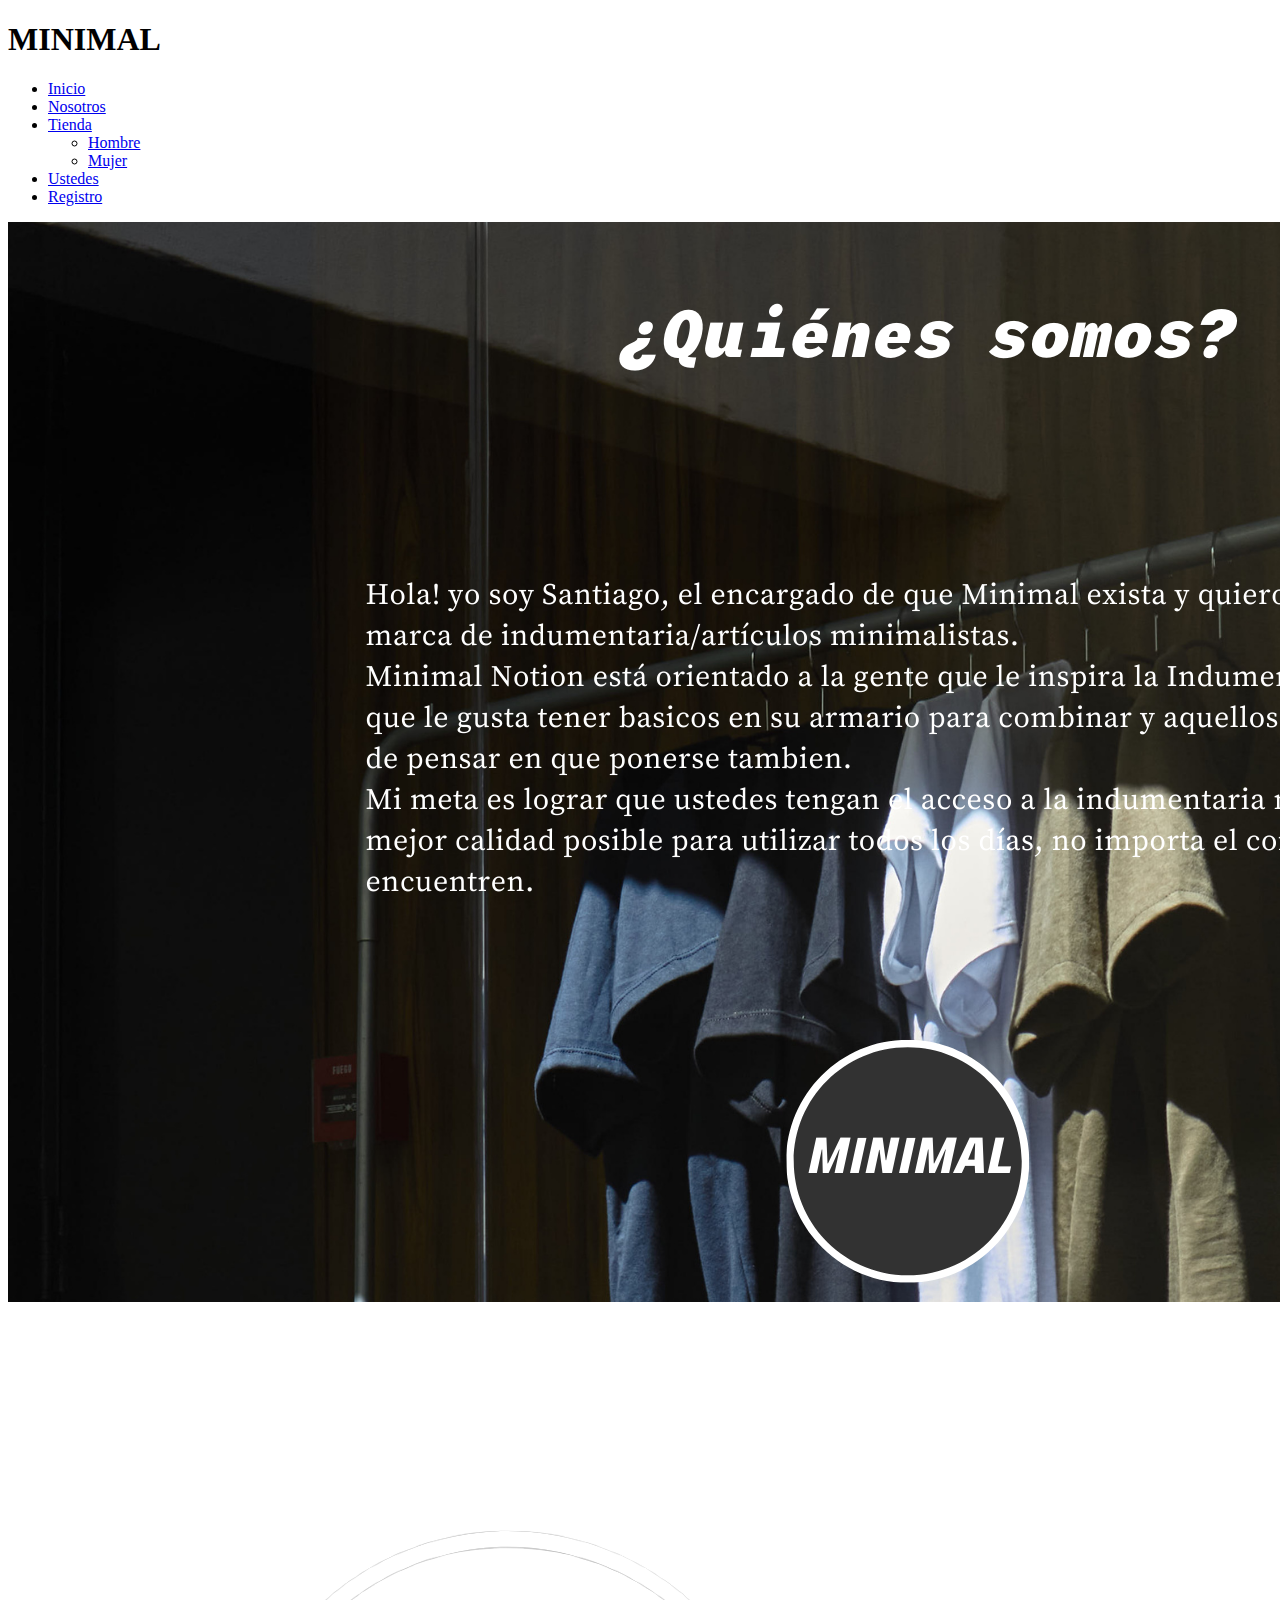
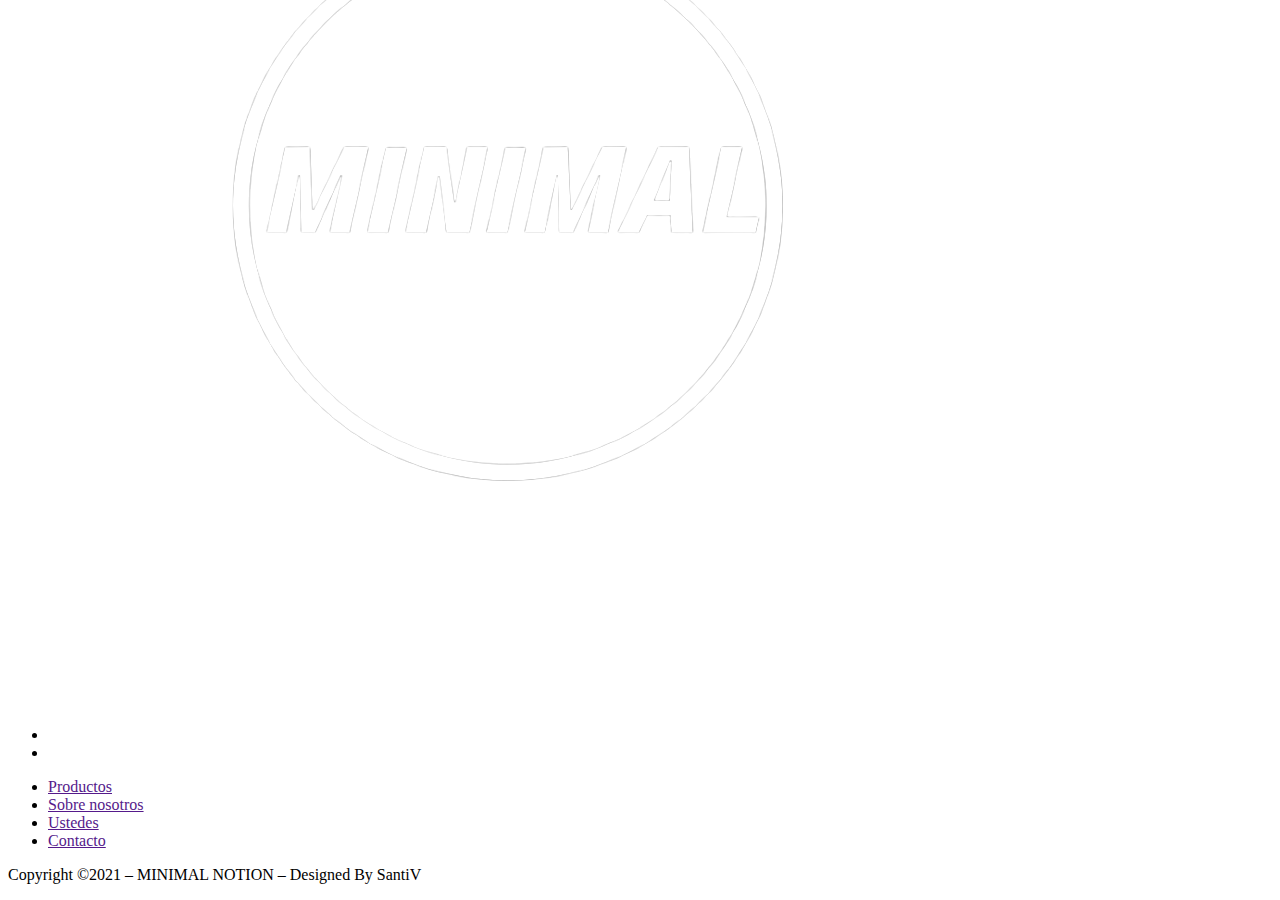
==== Sections/nosotros.html @ 9dcfcaac "se agrega sass" ====
<!DOCTYPE html>
<html lang="en">
<head>
    <meta charset="UTF-8">
    <meta http-equiv="X-UA-Compatible" content="IE=edge">
    <meta name="viewport" content="width=device-width, initial-scale=1.0">
    <link rel="icon" href="../imagenes/minimalnotion1.png">
    <link rel="stylesheet" href="../CSS/estilos.css">
    <title>Document</title>
</head>
<body>
    <h1 class="titInicialMinimal">MINIMAL</h1>
    <nav class="nav">
		<nav class="navegacion">
			<ul class="menu">
				<li><a href="../index.html">Inicio</a></li>
				<li><a href="nosotros.html">Nosotros</a></li>
				<li><a href="tienda.html">Tienda</a>
					<ul class="submenu">
						<li><a href="tienda.html">Hombre</a></li>
						<li><a href="tienda.html">Mujer</a></li>
					</ul>
				</li>
                <li><a href="Ustedes.html">Ustedes</a></li>
				<li><a href="registro.html">Registro</a></li>
			</ul>
		</nav>
        <div class="section1Img">
            <img class="sectionNosotrosImg" src="../imagenes/quienes somos.png"logo">
        </div>
    </section>
    <section id="footer">
    <div class="container">
        <img class="footerImg" src="../imagenes/minimalnotion1-PhotoRoom.png" alt="logo">
        <ul class="list-inline">
            <li class="list-inline-item"><a href="#"><i class="fab fa-facebook"></i></a></li>
            <li class="list-inline-item"><a href="#"><i class="fab fa-instagram"></i></a></li>
        </ul>
        <ul class="list-inline">
            <li class="list-inline-item footer-menu"><a href="">Productos</a></li>
            <li class="list-inline-item footer-menu"><a href="">Sobre nosotros</a></li>
            <li class="list-inline-item footer-menu"><a href="">Ustedes</a></li>
            <li class="list-inline-item footer-menu"><a href="">Contacto</a></li>
        </ul>
    </div>
    <div class="footerb">
        <p>Copyright ©2021 – MINIMAL NOTION – Designed By SantiV</p>
    </div>
</section>
</body>
</html>
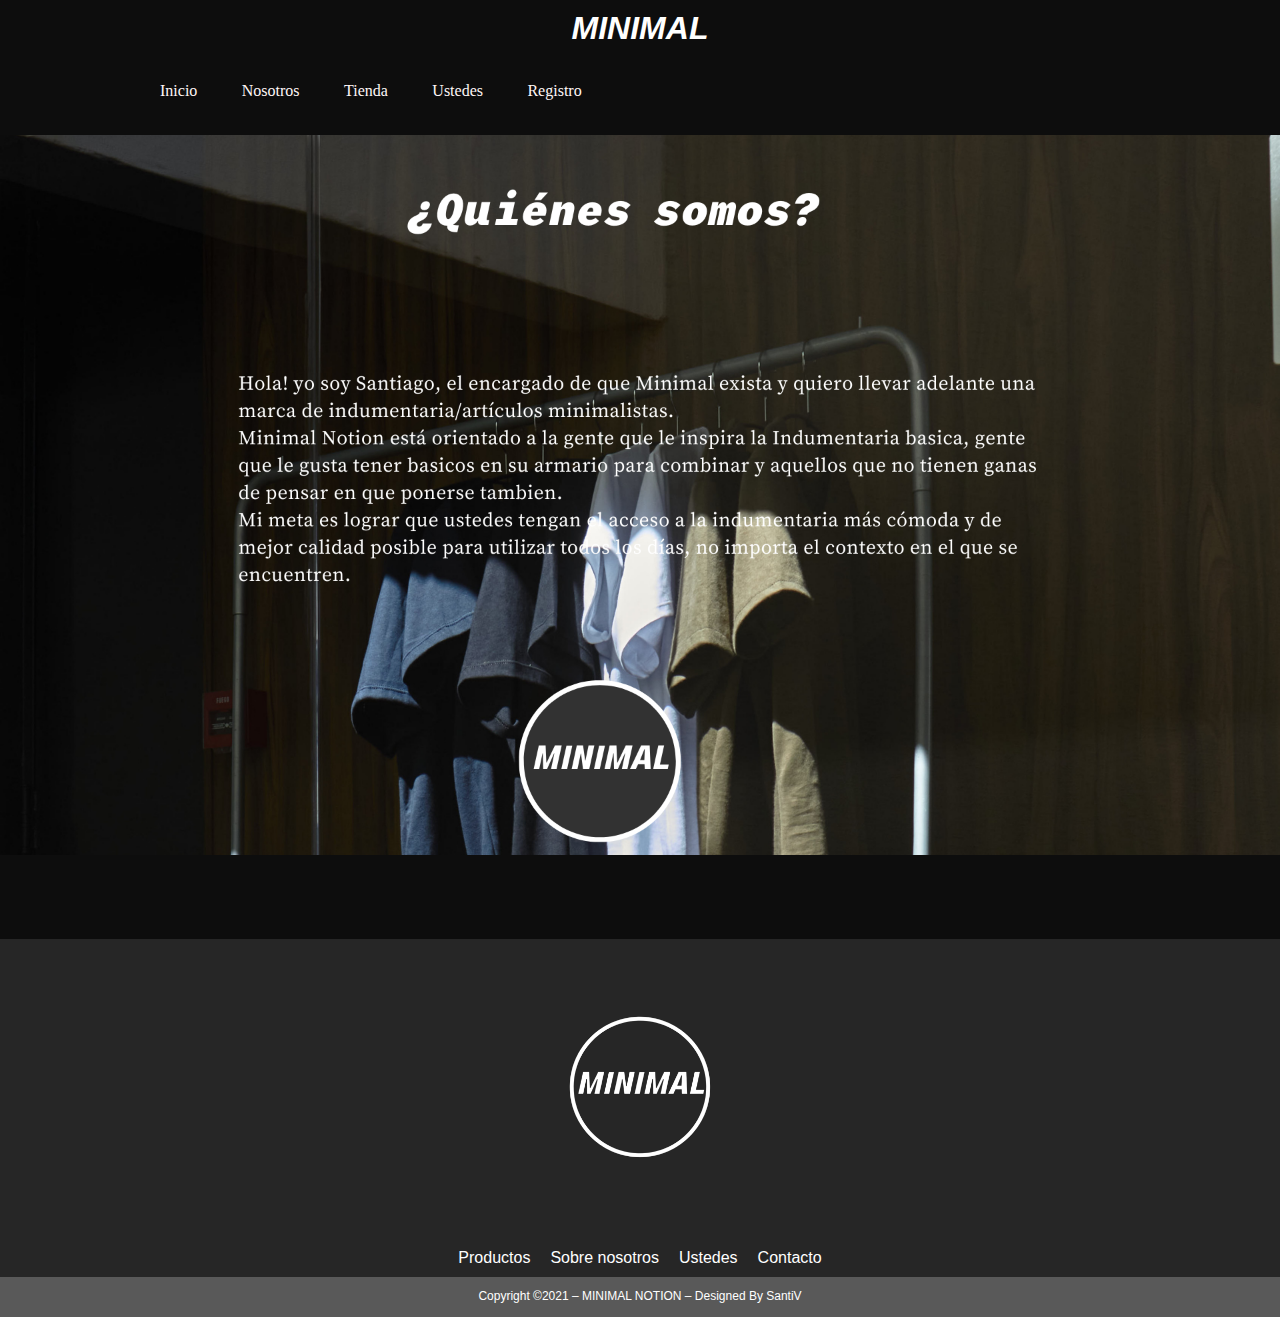
==== commit 46ecaf81: "se modifican todas las secciones faltaria aplicar sass al 100%" ====
--- a/Sections/nosotros.html
+++ b/Sections/nosotros.html
@@ -5,8 +5,7 @@
     <meta http-equiv="X-UA-Compatible" content="IE=edge">
     <meta name="viewport" content="width=device-width, initial-scale=1.0">
     <link rel="icon" href="../imagenes/minimalnotion1.png">
-    <link rel="stylesheet" href="../CSS/estilos.css">
-    <title>Document</title>
+    <link rel="stylesheet" href="../css/main.css">
 </head>
 <body>
     <h1 class="titInicialMinimal">MINIMAL</h1>
@@ -25,27 +24,35 @@
 				<li><a href="registro.html">Registro</a></li>
 			</ul>
 		</nav>
-        <div class="section1Img">
-            <img class="sectionNosotrosImg" src="../imagenes/quienes somos.png"logo">
+        <div>
+            <img class="sectionNosotrosImg" src="../imagenes/quienes somos.png">
         </div>
     </section>
-    <section id="footer">
-    <div class="container">
-        <img class="footerImg" src="../imagenes/minimalnotion1-PhotoRoom.png" alt="logo">
-        <ul class="list-inline">
-            <li class="list-inline-item"><a href="#"><i class="fab fa-facebook"></i></a></li>
-            <li class="list-inline-item"><a href="#"><i class="fab fa-instagram"></i></a></li>
-        </ul>
-        <ul class="list-inline">
-            <li class="list-inline-item footer-menu"><a href="">Productos</a></li>
-            <li class="list-inline-item footer-menu"><a href="">Sobre nosotros</a></li>
-            <li class="list-inline-item footer-menu"><a href="">Ustedes</a></li>
-            <li class="list-inline-item footer-menu"><a href="">Contacto</a></li>
-        </ul>
-    </div>
-    <div class="footerb">
-        <p>Copyright ©2021 – MINIMAL NOTION – Designed By SantiV</p>
-    </div>
-</section>
+    <section class="footer">
+        <div class="container">
+            <img class="footerImg" src="../imagenes/minimalnotion1-PhotoRoom.png" alt="logo">
+            <ul class="list-inline">
+                <li class="list-inline-item"><a href="#"><i class="fab fa-facebook"></i></a></li>
+                <li class="list-inline-item"><a href="#"><i class="fab fa-instagram"></i></a></li>
+            </ul>
+            <ul class="list-inline">
+                <li class="list-inline-item footer-menu"><a href="">Productos</a></li>
+                <li class="list-inline-item footer-menu"><a href="">Sobre nosotros</a></li>
+                <li class="list-inline-item footer-menu"><a href="">Ustedes</a></li>
+                <li class="list-inline-item footer-menu"><a href="">Contacto</a></li>
+            </ul>
+        </div>
+        <div class="footerb">
+            <p>Copyright ©2021 – MINIMAL NOTION – Designed By SantiV</p>
+        </div>
+    </section>
+<!--Aos js-->
+<script src="https://unpkg.com/aos@2.3.1/dist/aos.js"></script>
+<script>
+AOS.init();
+</script>
+<!--BOOTSTRAP 4.6 JS-->
+<script src="https://cdn.jsdelivr.net/npm/jquery@3.5.1/dist/jquery.slim.min.js" integrity="sha384-DfXdz2htPH0lsSSs5nCTpuj/zy4C+OGpamoFVy38MVBnE+IbbVYUew+OrCXaRkfj" crossorigin="anonymous"></script>
+<script src="https://cdn.jsdelivr.net/npm/bootstrap@4.6.1/dist/js/bootstrap.bundle.min.js" integrity="sha384-fQybjgWLrvvRgtW6bFlB7jaZrFsaBXjsOMm/tB9LTS58ONXgqbR9W8oWht/amnpF" crossorigin="anonymous"></script>
 </body>
 </html>--- a/css/main.css
+++ b/css/main.css
@@ -0,0 +1,384 @@
+/*
+-----------------FUENTES---------------
+font-family: 'Montserrat', sans-serif;
+font-family: 'Source Sans 3', sans-serif;
+*/
+/*INDEX*/
+* {
+    box-sizing: border-box;
+    -webkit-font-smoothing: antialiased;
+    -moz-osx-font-smoothing: grayscale;
+	margin: 0px;
+	padding: 0px;
+}
+a{
+	text-decoration: none;
+	font-style: none;
+	color: #000;
+}
+body {
+    background-color: #0D0D0D;
+	font-family: 'Montserrat', sans-serif;
+}
+header{
+	width: 100%;
+	position: sticky;
+	top: 0;
+}
+.titInicialMinimal {
+	font-style: italic; 
+text-align: center;
+color: #fff;
+margin: 10px;
+}
+.containerAnimacion{
+	display: flex;
+	justify-content: center;
+	align-items:center
+}
+.agrandar{
+	animation-name: agrandar;
+	-o-animation-iteration-count: infinite;
+	animation-duration: 2s;
+	animation-timing-function: linear;
+	animation-direction: alternate ;
+}
+@keyframes agrandar{
+	from{
+	transform: scale(1.1)
+	}
+	to{
+	transform: scale(2.0)
+	}
+}
+
+
+/*BARRA DE NAVEGACION*/
+.navegacion{
+	width: 1000px;
+	margin: 20px auto;
+	background: #0D0D0D;
+	
+}
+
+.navegacion ul{
+	list-style: none;
+}
+
+.menu > li{
+	position: relative;
+	display: inline-block;
+}
+
+.menu > li > a{
+	display: block;
+	padding: 15px 20px;
+	color: #fff7f7;
+	font-family: 'Open sans';
+	text-decoration: none;
+}
+
+.menu li a:hover{
+	color: #CE7D35;
+	transition: all .3s;
+}
+/* EFECTO BOTONES*/
+.navMenu{
+	display: flex;
+}
+
+/* SUBMENU*/
+.submenu{
+	position: absolute;
+	background: #333333;
+	width: 120%;
+	visibility: hidden;
+	opacity: 0;
+	transition: opacity 1.5s;
+}
+
+.submenu li a{
+	display: block;
+	padding: 15px;
+	color: #fff;
+	font-family: 'Open sans';
+	text-decoration: none;
+}
+
+.menu li:hover .submenu{
+	visibility: visible;
+	opacity: 1;
+}
+
+
+
+
+
+/*BANNER*/
+
+.banner{
+	width: 100%;
+	height: 90vh;
+	background-image: url(../imagenes/Minimal\ Inicio.png);
+	background-size: cover;
+	background-position : center;
+}
+.bannerTitle{
+	text-align: left;
+	color: #fff;
+	font-size: 100px;
+	padding: 220px 120px;
+} 
+/*SECTION*/
+.section1{
+	display: flex;
+	align-items: center;
+	justify-content: space-between;
+	margin:50px;
+	color: #fff;
+}
+.section1Texto{
+	padding-left: 70px;
+	padding-right: 50px;
+}
+.section1Title{
+	padding: 20px 0;
+	font-size: 50px;
+}
+.section1Descrip{
+	padding: 20px 0;
+	font-size: 18px;
+}
+.section1Img{
+	width: 2vh;
+	height: 1vh;
+}
+
+/*FOOTER*/
+.footer {
+	margin-top: 80px;
+	padding: 20px 0 0 0;
+	text-align: center;
+	color: #fff;
+}
+.footer {
+	background: #262626;
+}
+.footer a{
+	color: #fff;
+}
+.footer a:hover{
+	color: #585858;
+}
+.footerImg{
+	width: 20%;
+}
+.list-inline{
+	display: flex;
+	justify-content: center;
+	list-style: none;
+}
+.list-inline-item{
+	padding: 10px;
+}
+.footerb {
+	background-color: #595959;
+	height: 40px;
+}
+.footerb p {
+	font-size: 12px;
+	padding: 12px;
+}
+
+/*FIN FOOTER*/
+
+/*NOSOTROS*/
+.sectionNosotrosImg {
+	width: 100%;
+	height: 100%;
+	background-size: cover;
+	background-position: center;
+}
+
+/*FIN NOSOTROS*/
+
+/*CONTACTO*/
+form {
+	width: 300px;
+	margin: auto;
+	background: #ddd;
+	padding: 20px;
+	margin-top: 20px;
+	color: black;
+	border: 1px solid black;
+}
+h1 {
+	text-align: start;
+	margin-bottom: 20px;
+	margin-top: 0;
+}
+label, input,select {
+	width: 100%;
+	display: block;
+	font-size: 1.2em;
+}
+input, select {
+	padding: 5px;
+	margin-bottom: 20px;
+}
+input[type="submit"] {
+	width: 30%;
+	margin: auto;
+	background: #333;
+	color: white;
+	border: none;
+	cursor: pointer;
+}
+.error {
+	color: red;}
+
+
+/*FIN CONTACTO*/
+
+/*TIENDA*/
+.Grid-tienda{}
+.clearfix:before,
+.clearfix:after {
+    content: " ";
+    display: table;
+}
+
+.clearfix:after {
+    clear: both;
+}
+
+.card {
+background-color: #fff;
+border-radius: 2px;
+box-shadow: -1px 2px 4px rgba(0,0,0,.25), 1px 1px 3px rgba(0,0,0,.1);
+margin: 0 auto;
+max-width: 340px;
+}
+
+.card-media {
+width: 100%;
+}
+
+.card-details {
+padding: 5px 15px;
+}
+
+.card-head {
+font-weight: 400;
+}
+
+.card-head {
+font-size: 26px;
+margin-bottom: 15px;
+}
+
+.card-action-button {
+border-radius: 2px;
+color: #FFAB40;
+cursor: pointer;
+display: inline-block;
+font-weight: 500;
+margin: 0;
+padding: 10px;
+text-decoration: none;
+}
+
+.card-action-button:hover {
+background-color: rgba(255 ,168 ,58, .2);
+}
+
+
+
+/*FIN TIENDA*/
+
+/* USTEDES*/
+*{
+	padding: 0;
+	margin: 0;
+	box-sizing: border-box;
+}
+
+
+.headerUstedes { grid-area: header;
+background-color: red;
+height: 24vh;
+}
+
+.seccion1{ grid-area: section1;
+background-color: rebeccapurple;
+height: 26,1vh;
+}
+
+.seccion2 { grid-area: section2;
+background-color: royalblue;
+height: 26,1vh;
+}
+
+.seccion3 { grid-area: section3;
+background-color: wheat;
+height: 25,1vh;
+}
+
+.seccion4 { grid-area: section4;
+background-color: orange;
+height: 25,1vh;
+}
+
+.footerUstedes { grid-area: footer; 
+background-color: greenyellow;
+height: 25vh;
+} 
+.Grid-Ustedes{
+	display: grid
+	
+
+}
+
+.h1Ustedes{
+	font-size: none;
+	color: #fff;
+}
+.h2Ustedes{
+	font-size: none;
+	color: #fff;
+}
+.sectionUstedesImg1{
+	width: 10%;
+
+}
+.sectionUstedesImg2{
+	width: 10%;
+
+}
+.sectionUstedesImg3{
+	width: 10%;
+
+}
+.sectionUstedesImg4{
+	width: 10%;
+
+}
+.sectionUstedesImg5{
+	width: 10%;
+
+}
+.sectionUstedesImg6{
+	width: 10%;
+
+}
+
+
+@media (max-width: 420px) {
+	.container {
+		grid-template-areas:"header header header header""header header header header""section1 section1 section1 section1""section2 section2 section2 section2""section3 section3 section3 section3""section4 section4 section4 section4""footer footer footer footer""footer footer footer footer";
+	}
+}
+
+
+
+/*  FIN USTEDES*/   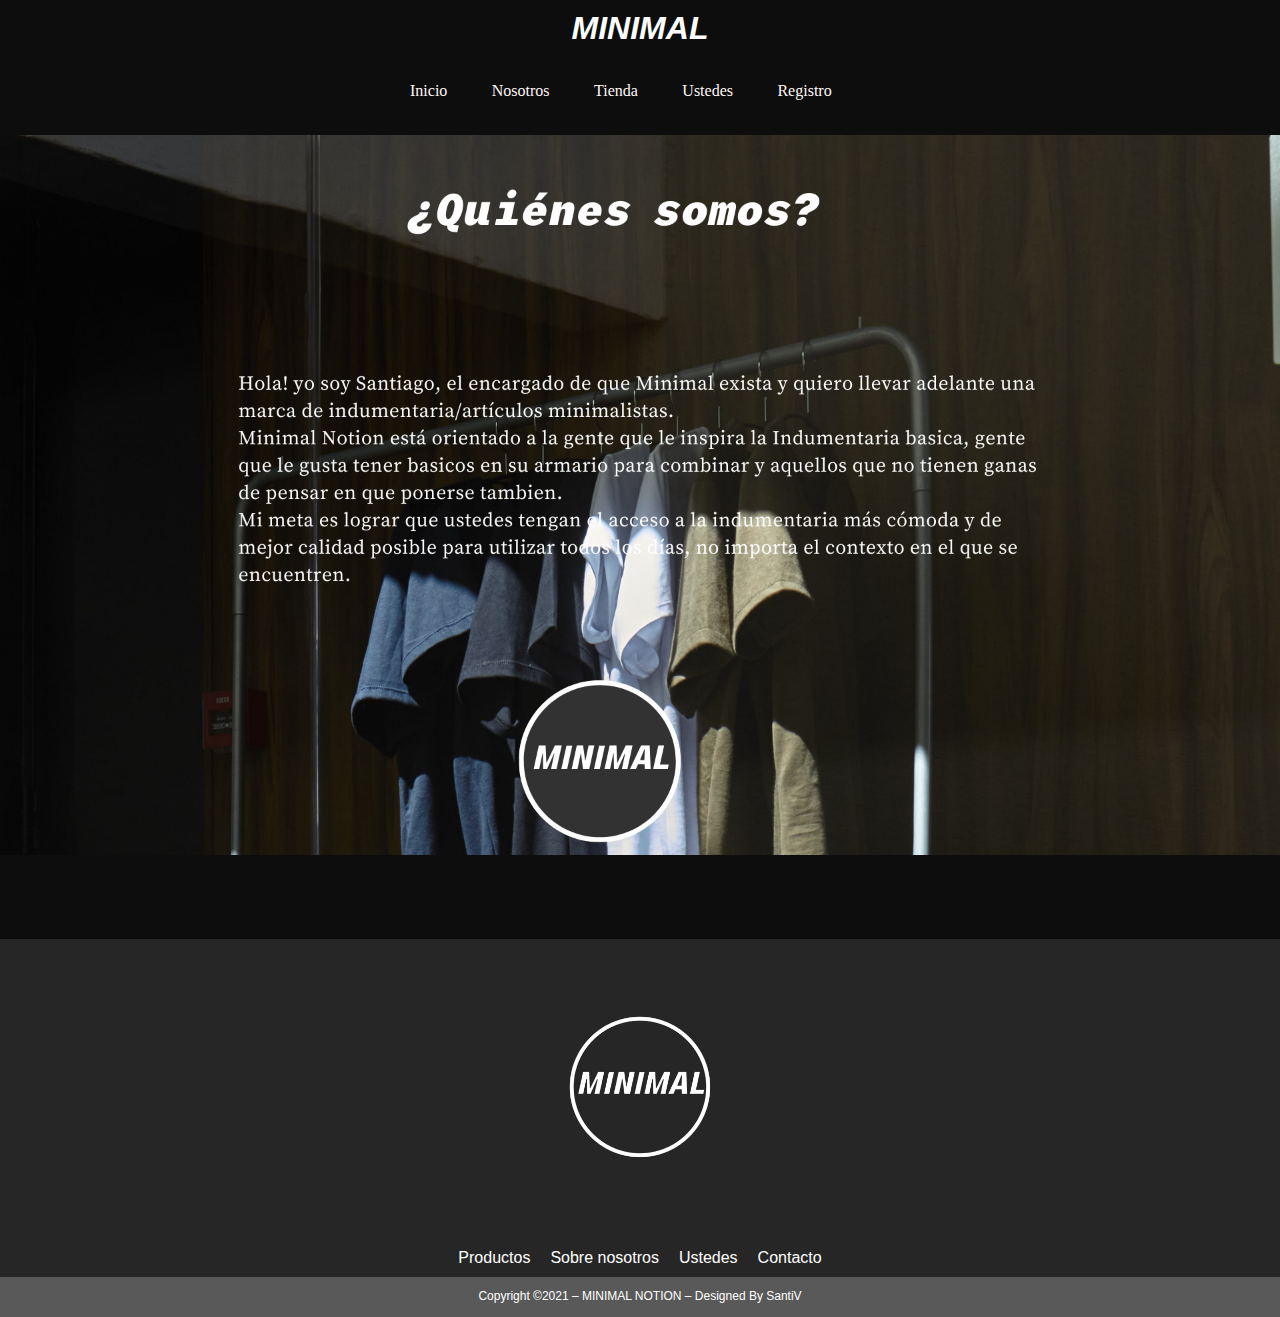
==== commit 661258a8: "modificacion proyecto final" ====
--- a/Sections/nosotros.html
+++ b/Sections/nosotros.html
@@ -8,6 +8,7 @@
     <link rel="stylesheet" href="../css/main.css">
 </head>
 <body>
+    <div class="container">
     <h1 class="titInicialMinimal">MINIMAL</h1>
     <nav class="nav">
 		<nav class="navegacion">
@@ -33,18 +34,19 @@
             <img class="footerImg" src="../imagenes/minimalnotion1-PhotoRoom.png" alt="logo">
             <ul class="list-inline">
                 <li class="list-inline-item"><a href="#"><i class="fab fa-facebook"></i></a></li>
-                <li class="list-inline-item"><a href="#"><i class="fab fa-instagram"></i></a></li>
+                <li class="list-inline-item"><a href="https://www.instagram.com/minimal.notion/?hl=es-la"><i class="fab fa-instagram"></i></a></li>
             </ul>
             <ul class="list-inline">
-                <li class="list-inline-item footer-menu"><a href="">Productos</a></li>
-                <li class="list-inline-item footer-menu"><a href="">Sobre nosotros</a></li>
-                <li class="list-inline-item footer-menu"><a href="">Ustedes</a></li>
-                <li class="list-inline-item footer-menu"><a href="">Contacto</a></li>
+                <li class="list-inline-item footer-menu"><a href="../Sections/tienda.html">Productos</a></li>
+                <li class="list-inline-item footer-menu"><a href="../Sections/nosotros.html">Sobre nosotros</a></li>
+                <li class="list-inline-item footer-menu"><a href="../Sections/Ustedes.html">Ustedes</a></li>
+                <li class="list-inline-item footer-menu"><a href="../Sections/registro.html">Contacto</a></li>
             </ul>
         </div>
         <div class="footerb">
             <p>Copyright ©2021 – MINIMAL NOTION – Designed By SantiV</p>
         </div>
+    </div>
     </section>
 <!--Aos js-->
 <script src="https://unpkg.com/aos@2.3.1/dist/aos.js"></script>
--- a/css/main.css
+++ b/css/main.css
@@ -10,6 +10,7 @@
     -moz-osx-font-smoothing: grayscale;
 	margin: 0px;
 	padding: 0px;
+	
 }
 a{
 	text-decoration: none;
@@ -51,11 +52,27 @@
 	transform: scale(2.0)
 	}
 }
+.infoCompradores{
+	color: #fff;
+	text-align: center;
+	margin-top: 5%;
+}
+.segundoBanner{
+	display: flex;
+	float: left;
+	width: 50%;
+	height: 50%;
+	
+}
+.videoIndex{
+	display: flex;
+	margin-top: 2%;
+}
 
 
 /*BARRA DE NAVEGACION*/
 .navegacion{
-	width: 1000px;
+	width: 500px;
 	margin: 20px auto;
 	background: #0D0D0D;
 	
@@ -229,8 +246,8 @@
 input[type="submit"] {
 	width: 30%;
 	margin: auto;
-	background: #333;
-	color: white;
+	background: #585858;
+	color: #fff;
 	border: none;
 	cursor: pointer;
 }
@@ -294,83 +311,21 @@
 
 
 
+
+
 /*FIN TIENDA*/
 
 /* USTEDES*/
-*{
-	padding: 0;
-	margin: 0;
-	box-sizing: border-box;
-}
-
-
-.headerUstedes { grid-area: header;
-background-color: red;
-height: 24vh;
-}
-
-.seccion1{ grid-area: section1;
-background-color: rebeccapurple;
-height: 26,1vh;
-}
-
-.seccion2 { grid-area: section2;
-background-color: royalblue;
-height: 26,1vh;
-}
-
-.seccion3 { grid-area: section3;
-background-color: wheat;
-height: 25,1vh;
-}
-
-.seccion4 { grid-area: section4;
-background-color: orange;
-height: 25,1vh;
-}
-
-.footerUstedes { grid-area: footer; 
-background-color: greenyellow;
-height: 25vh;
-} 
-.Grid-Ustedes{
-	display: grid
-	
-
-}
-
-.h1Ustedes{
-	font-size: none;
-	color: #fff;
-}
-.h2Ustedes{
-	font-size: none;
-	color: #fff;
-}
-.sectionUstedesImg1{
-	width: 10%;
-
-}
-.sectionUstedesImg2{
-	width: 10%;
-
-}
-.sectionUstedesImg3{
-	width: 10%;
-
-}
-.sectionUstedesImg4{
-	width: 10%;
-
-}
-.sectionUstedesImg5{
-	width: 10%;
-
-}
-.sectionUstedesImg6{
-	width: 10%;
-
-}
+.textoUstedes{
+	color: #fff;
+	font-family: 'Montserrat', sans-serif;
+	text-align: center;
+	margin-top: 5%;
+}
+
+
+
+
 
 
 @media (max-width: 420px) {
@@ -380,5 +335,4 @@
 }
 
 
-
 /*  FIN USTEDES*/   